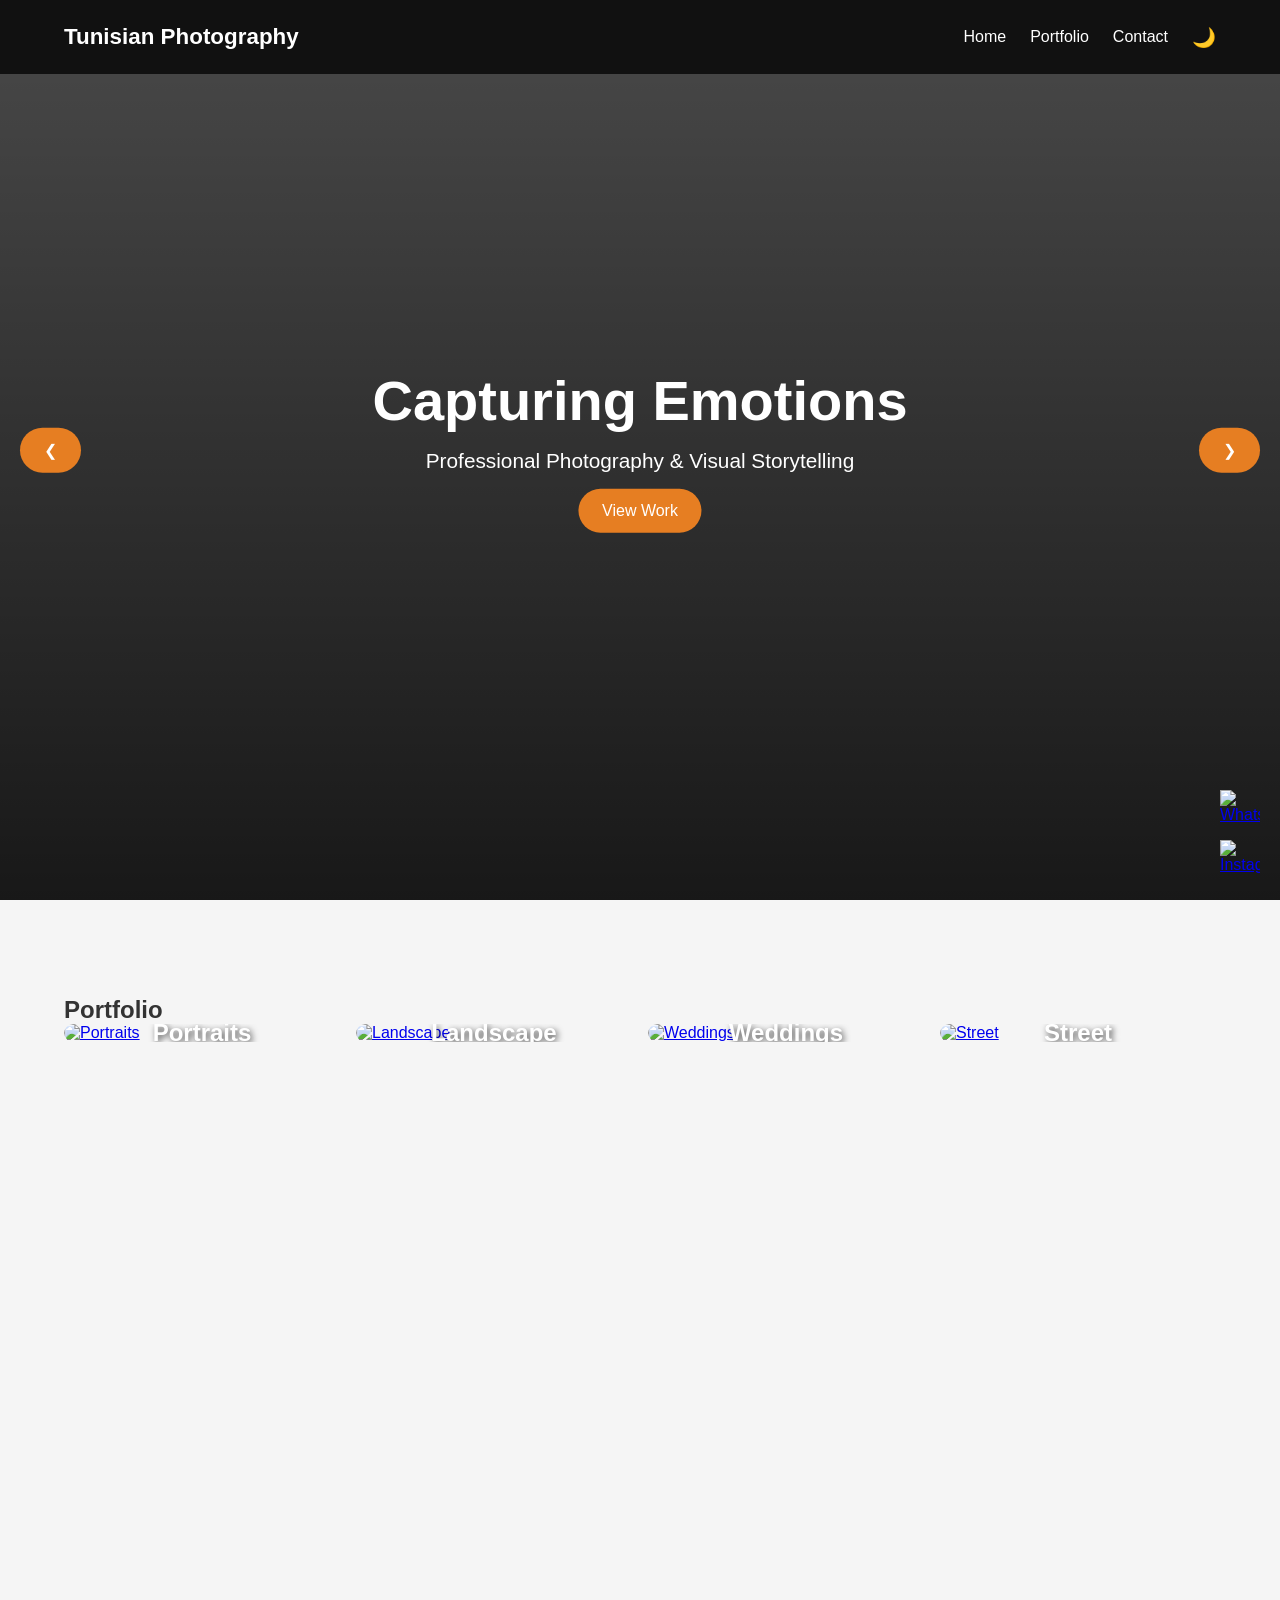
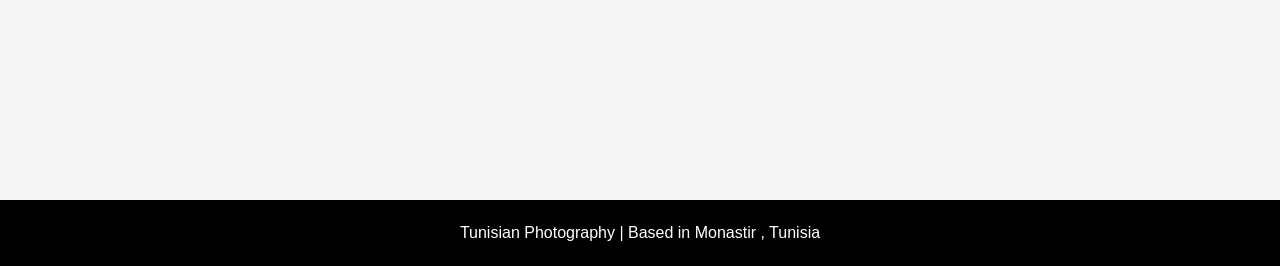
==== index.html @ c463dbb7 "intial commit" ====
<!DOCTYPE html>
<html lang="en">
<head>
<meta charset="UTF-8">
<meta name="viewport" content="width=device-width, initial-scale=1.0">
<title>Tunisian Photography</title>
<link rel="stylesheet" href="styles.css">
<script src="script.js" defer></script>
</head>
<body>

<!-- Preloader -->
<div id="preloader"><span></span></div>

<!-- Header -->
<header>
  <div class="logo">Tunisian Photography</div>
  <nav>
    <ul>
      <li><a href="index.html">Home</a></li>
      <li><a href="portfolio.html">Portfolio</a></li>
      <li><a href="contact.html">Contact</a></li>
      <li><button id="darkModeToggle">🌙</button></li>
    </ul>
  </nav>
</header>

<!-- Social Buttons -->
<div class="social-fixed">
    <!-- WhatsApp: opens chat with your number -->
    <a href="https://wa.me/21650243344" target="_blank" rel="noopener">
      <img src="https://upload.wikimedia.org/wikipedia/commons/6/6b/WhatsApp.svg" alt="WhatsApp">
    </a>
  
    <!-- Instagram: opens your profile -->
    <a href="https://www.instagram.com/_farah_chaabane_/" target="_blank" rel="noopener">
      <img src="https://upload.wikimedia.org/wikipedia/commons/e/e7/Instagram_logo_2016.svg" alt="Instagram">
    </a>
  </div>
  
  

<!-- Lightbox -->
<div class="lightbox"><img></div>

<!-- Hero Slider Section -->
<section id="home" class="hero-slider">
    <div class="slides">
      <div class="slide"><img src="https://picsum.photos/1600/900?random=1" alt="Slide 1"></div>
      <div class="slide"><img src="https://picsum.photos/1600/900?random=2" alt="Slide 2"></div>
      <div class="slide"><img src="https://picsum.photos/1600/900?random=3" alt="Slide 3"></div>
      <div class="slide"><img src="https://picsum.photos/1600/900?random=4" alt="Slide 4"></div>
      <div class="slide"><img src="https://picsum.photos/1600/900?random=5" alt="Slide 5"></div>
      <div class="slide"><img src="https://picsum.photos/1600/900?random=6" alt="Slide 6"></div>
    </div>
  
    <!-- Overlay Text -->
    <div class="hero-text">
      <h1>Capturing Emotions</h1>
      <p>Professional Photography & Visual Storytelling</p>
      <a href="#photography" class="hero-btn">View Work</a>
    </div>
  
    <!-- Slider Arrows -->
    <button class="prev-slide">&#10094;</button>
    <button class="next-slide">&#10095;</button>
  </section>
  
  <!-- Photography Section -->
<section id="photography">
    <h2>Portfolio</h2>
    <div class="portfolio-grid gallery">
      <!-- Instagram photos (replace src with your Instagram image URLs) -->
     <a href="portraits.html" class="portfolio-btn">
      <img src="https://picsum.photos/400?random=101" alt="Portraits">
      <span>Portraits</span>
    </a>
    <a href="landscape.html" class="portfolio-btn">
      <img src="https://picsum.photos/400?random=201" alt="Landscape">
      <span>Landscape</span>
    </a>
    <a href="weddings.html" class="portfolio-btn">
      <img src="https://picsum.photos/400?random=301" alt="Weddings">
      <span>Weddings</span>
    </a>
    <a href="commercial.html" class="portfolio-btn">
      <img src="https://picsum.photos/400?random=401" alt="Street">
      <span>Street</span>
    </a>
    </div>
  </section>

<!-- Footer -->
<footer>
    <p> Tunisian Photography | Based in Monastir , Tunisia</p>
  </footer>
  

</body>
</html>
---- styles.css ----
/* ===================== GLOBAL ===================== */
* { box-sizing: border-box; margin: 0; padding: 0; }
html {
    scroll-behavior: smooth;
  }  
body {
  font-family: 'Segoe UI', sans-serif;
  background: #f5f5f5;
  color: #333;
  scroll-behavior: smooth;
  transition: background .3s, color .3s;
}

/* Preloader */
#preloader {
  position: fixed;
  inset: 0;
  background: #fff;
  display: flex;
  justify-content: center;
  align-items: center;
  z-index: 9999;
}
#preloader span {
  width: 50px;
  height: 50px;
  border: 5px solid #e67e22;
  border-top: 5px solid transparent;
  border-radius: 50%;
  animation: spin 1s linear infinite;
}
@keyframes spin { to { transform: rotate(360deg); } }

/* Header */
header {
  position: fixed;
  top: 0;
  width: 100%;
  background: #111;
  color: #fff;
  display: flex;
  justify-content: space-between;
  align-items: center;
  padding: 1.5rem 5%;
  z-index: 1000;
  transition: .3s;
}
header.scrolled { background: #000; }

.logo { font-size: 1.4rem; font-weight: bold; }

nav ul {
  display: flex;
  gap: 1.5rem;
  align-items: center;
  list-style: none;
}

nav a {
  color: white;
  text-decoration: none;
  transition: .3s;
}
nav a:hover { color: #e67e22; }

nav button {
  background: none;
  border: none;
  font-size: 1.2rem;
  cursor: pointer;
  transition: transform 0.3s ease;
}
nav button:hover { transform: scale(1.2); }

/* Social buttons */
.social-fixed {
  position: fixed;
  right: 20px;
  bottom: 20px;
  display: flex;
  flex-direction: column;
  gap: 10px;
  z-index: 1000;
}
.social-fixed img {
  width: 40px;
  height: 40px;
  display: block;
}

/* Sections */
section { padding: 6rem 5%; min-height: 100vh; opacity: 0; transform: translateY(40px); transition: 1s; }
section.show { opacity: 1; transform: translateY(0); }

/* Hero */
#home {
  background: linear-gradient(rgba(0,0,0,.7), rgba(0,0,0,.9)), url('images/hero.jpg') center/cover no-repeat;
  color: white;
  display: flex;
  flex-direction: column;
  justify-content: center;
  align-items: center;
  text-align: center;
}
#home h1 { font-size: 3.5rem; }
#home p { font-size: 1.3rem; margin: 1rem 0; }
#home button {
  padding: .8rem 1.5rem;
  border: none;
  background: #e67e22;
  color: white;
  font-size: 1rem;
  border-radius: 30px;
  cursor: pointer;
}

/* Portfolio */
.portfolio-grid, .gallery {
  display: grid;
  grid-template-columns: repeat(auto-fit, minmax(250px, 1fr));
  gap: 1rem;
}
.portfolio-btn, .gallery img {
  position: relative;
  border-radius: 15px;
  cursor: pointer;
  overflow: hidden;
  transition: transform .3s, box-shadow .3s;
}
.portfolio-btn img, .gallery img {
  width: 100%;
  height: auto;
  display: block;
  border-radius: 15px;
  transition: transform .3s ease;
}
.portfolio-btn:hover img, .gallery img:hover { transform: scale(1.05); }
.portfolio-btn span {
  position: absolute;
  top: 50%;
  left: 50%;
  transform: translate(-50%, -50%);
  color: white;
  font-size: 1.5rem;
  font-weight: bold;
  text-shadow: 2px 2px 6px rgba(0,0,0,0.7);
  pointer-events: none;
}

/* Lightbox */
.lightbox {
  display: none;
  position: fixed;
  inset: 0;
  background: rgba(0,0,0,.9);
  justify-content: center;
  align-items: center;
  z-index: 2000;
}
.lightbox img { max-width: 90%; max-height: 90vh; border-radius: 5px; }

/* Page Navigation */
.page-nav {
  display: flex;
  justify-content: space-between;
  max-width: 1200px;
  margin: 3rem auto 4rem;
  padding: 0 5%;
}
.page-nav button {
  padding: .8rem 1.6rem;
  border: none;
  background: #e67e22;
  color: white;
  border-radius: 25px;
  cursor: pointer;
  font-size: 1rem;
  transition: .3s;
}
.page-nav button:hover { transform: scale(1.05); }

/* ===== CONTACT PAGE PREMIUM STYLE ===== */
/* Center the left text vertically */
.contact-wrap {
    max-width: 1100px;
    margin: 6rem auto;
    padding: 0 6%;
    display: grid;
    grid-template-columns: 1fr 1fr;
    gap: 4rem;
    align-items: center; /* This centers left and right vertically */
}
/* Make submit button more visible */
.contact-form button {
    width: 100%;
    padding: 1rem;
    border: none;
    background: #e67e22; /* Bright orange for visibility */
    color: white;
    font-size: 1.1rem;
    font-weight: 600;
    border-radius: 30px;
    cursor: pointer;
    transition: transform .3s, box-shadow .3s;
    box-shadow: 0 5px 15px rgba(230, 126, 34, 0.5); /* subtle shadow */
}
.contact-form button:hover {
    background: #cf6d15; /* slightly darker on hover */
    transform: translateY(-2px);
    box-shadow: 0 10px 25px rgba(230, 126, 34, 0.6);
}
/* Center the text inside the left column */
.contact-info {
    display: flex;
    flex-direction: column;
    justify-content: center; /* vertical centering */
    height: 100%; /* fill the column height */
    text-align: center;
}

/* Intro text */
.contact-intro {
    max-width: 600px;
    margin: 1.5rem auto 0;
    font-size: 1.05rem;
    line-height: 1.6;
    color: #666;
    text-align: center;
}
body.dark .contact-intro { color: #aaa; }

/* Form */
.contact-form {
    background: var(--card);
    padding: 3rem;
    border-radius: 20px;
    box-shadow: 0 20px 40px var(--shadow);
}

/* Input groups */
.form-group { position: relative; margin-bottom: 2rem; }

/* Inputs */
.form-group input,
.form-group textarea {
    width: 100%;
    padding: 1.2rem 0;
    border: none;
    border-bottom: 2px solid #ddd;
    background: transparent;
    font-size: 1rem;
    color: var(--text);
    outline: none;
    transition: .3s;
}
.form-group textarea { resize: none; height: 120px; }

/* Labels */
.form-group label {
    position: absolute;
    left: 0;
    top: 1.2rem;
    font-size: .9rem;
    color: #777;
    pointer-events: none;
    transition: .3s;
}

/* Floating labels on focus or filled */
.form-group input:focus + label,
.form-group textarea:focus + label,
.form-group input:not(:placeholder-shown) + label,
.form-group textarea:not(:placeholder-shown) + label {
    top: -10px;
    font-size: .75rem;
    color: var(--accent);
}

/* Focus border */
.form-group input:focus,
.form-group textarea:focus { border-color: var(--accent); }

/* Submit button */
.contact-form button {
    width: 100%;
    padding: 1rem;
    border: none;
    background: var(--accent);
    color: white;
    font-size: 1rem;
    border-radius: 30px;
    cursor: pointer;
    transition: .3s;
}
.contact-form button:hover {
    transform: translateY(-2px);
    box-shadow: 0 10px 20px rgba(0,0,0,.15);
}

/* Success message */
.form-success {
    display: none;
    margin-top: 1.5rem;
    color: green;
    font-weight: 500;
    text-align: center;
}

/* Mobile responsiveness */
@media(max-width:900px){
    .contact-wrap { grid-template-columns: 1fr; gap: 3rem; }
}

/* Footer */
footer { background: #000; color: white; text-align: center; padding: 1.5rem; }

/* Dark Mode */
body.dark { background: #121212; color: #f1f1f1; }
body.dark header { background: #1e1e1e; box-shadow: 0 2px 5px rgba(255,255,255,0.05); }
body.dark nav a { color: #f1f1f1; }
body.dark footer { background: #1e1e1e; }
body.dark #contact input, body.dark #contact textarea { background: #1e1e1e; color: white; border: 1px solid #333; }
body.dark #contact button { background: #f1f1f1; color: #111; }
#contact-content {
    display: block !important;
    opacity: 1 !important;
    visibility: visible !important;
    min-height: 100vh;
  }
  /* Hero slider */
  .hero-slider {
    position: relative;
    width: 100%;
    height: 100vh; /* Full viewport height */
    overflow: hidden;
    margin: 0;
    padding: 0;
  }
  
  .hero-slider .slides {
    display: flex;
    width: 100%;
    height: 100%;
    transition: transform 0.7s ease-in-out;
  }
  
  .hero-slider .slide {
    min-width: 100%;
    height: 100%;
  }
  
  .hero-slider .slide img {
    width: 100%;
    height: 100%;
    object-fit: cover;
  }
  
  /* Overlay text */
  .hero-text {
    position: absolute;
    top: 50%;
    left: 50%;
    transform: translate(-50%, -50%);
    color: white;
    text-align: center;
    z-index: 10;
  }
  
  .hero-text h1 {
    font-size: 3.5rem;
    margin-bottom: 1rem;
  }
  
  .hero-text p {
    font-size: 1.3rem;
    margin-bottom: 1.5rem;
  }
  /* Hero Button (View Work) */
.hero-text .hero-btn {
    display: inline-block;
    padding: 0.8rem 1.5rem;
    background: #e67e22;
    color: white;
    font-size: 1rem;
    font-weight: 500;
    text-decoration: none; /* remove underline */
    border-radius: 30px;
    cursor: pointer;
    transition: transform 0.3s, box-shadow 0.3s;
  }
  
  .hero-text .hero-btn:hover {
    transform: translateY(-2px);
    box-shadow: 0 10px 20px rgba(230,126,34,0.6);
  }
  


  /* Arrows */
  .hero-slider button.prev-slide,
  .hero-slider button.next-slide {
    position: absolute;
    top: 50%;
    transform: translateY(-50%);
    font-size: 2.5rem;
    color: white;
    background: rgba(0,0,0,0.3);
    border: none;
    padding: 0.5rem 1rem;
    cursor: pointer;
    z-index: 10;
  }
  
  .hero-slider button.prev-slide { left: 20px; }
  .hero-slider button.next-slide { right: 20px; }
  
  .hero-slider button.prev-slide:hover,
  .hero-slider button.next-slide:hover {
    background: rgba(0,0,0,0.6);
  }
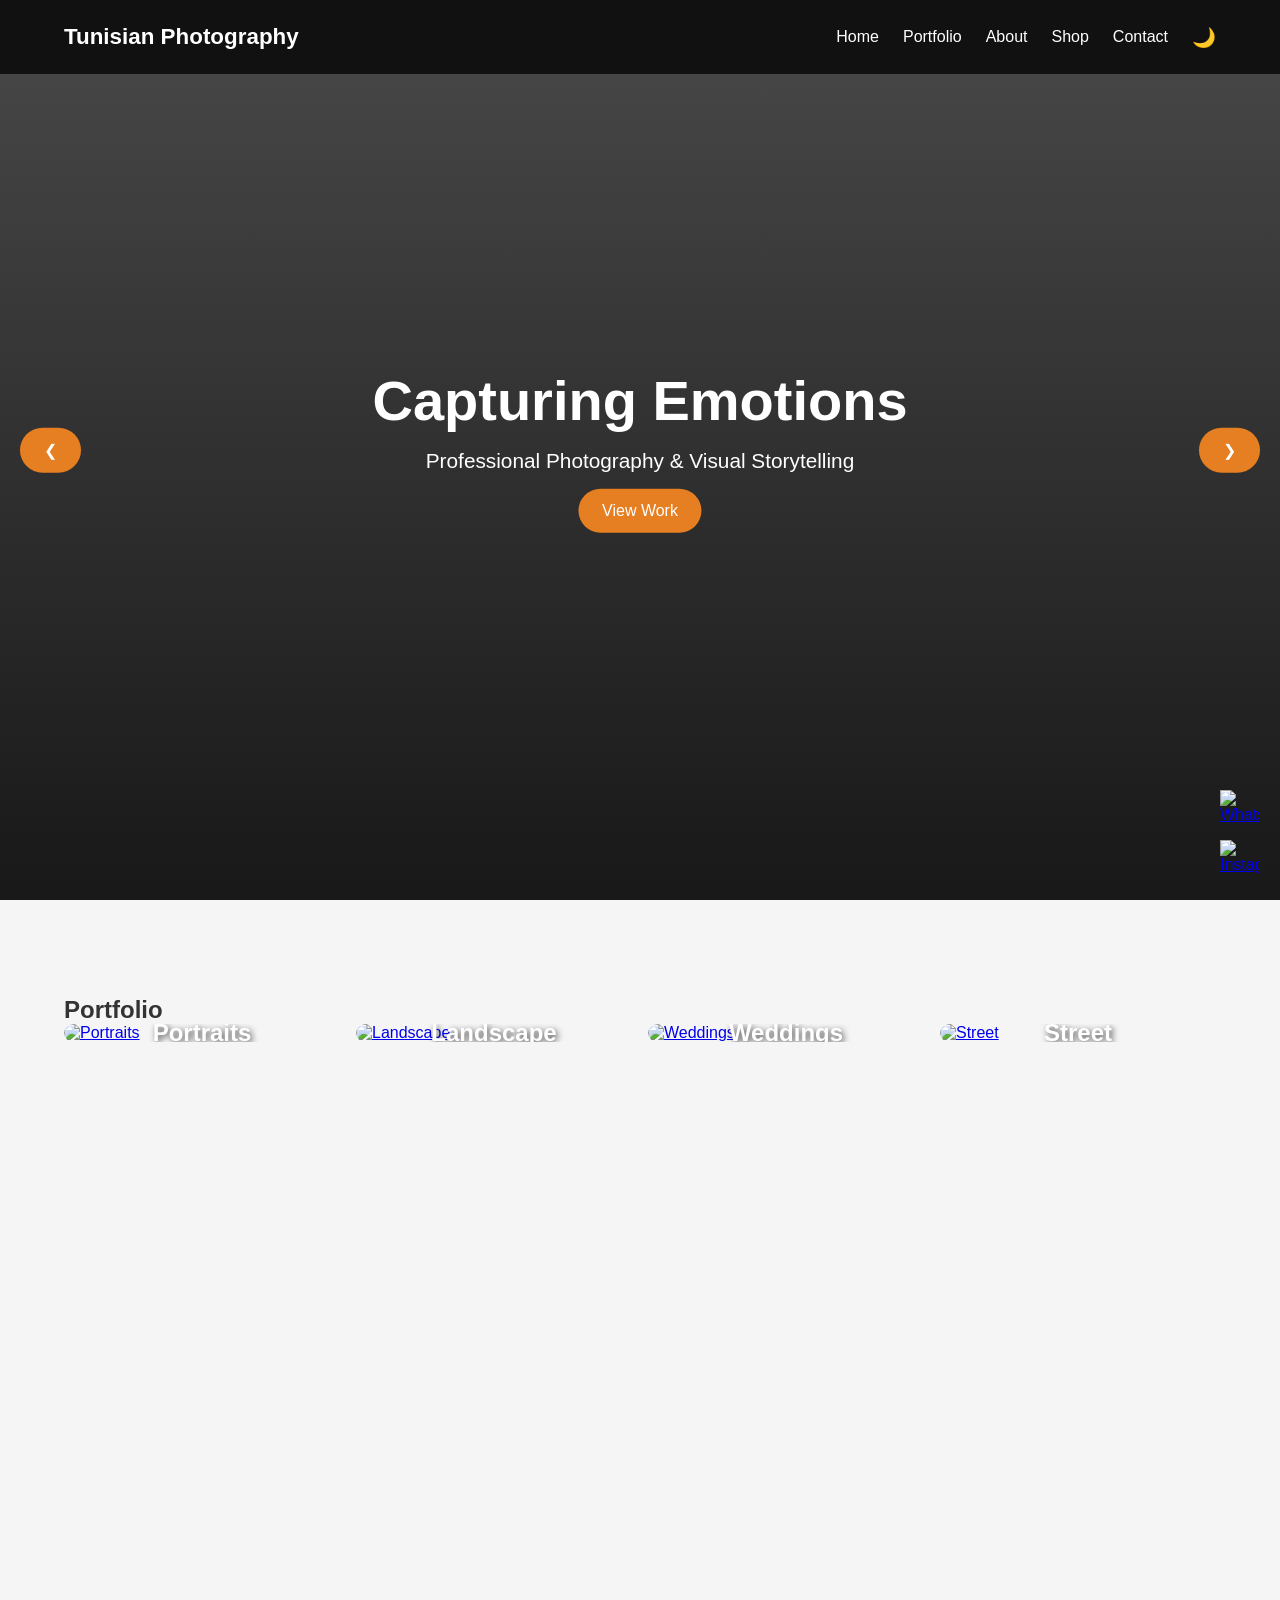
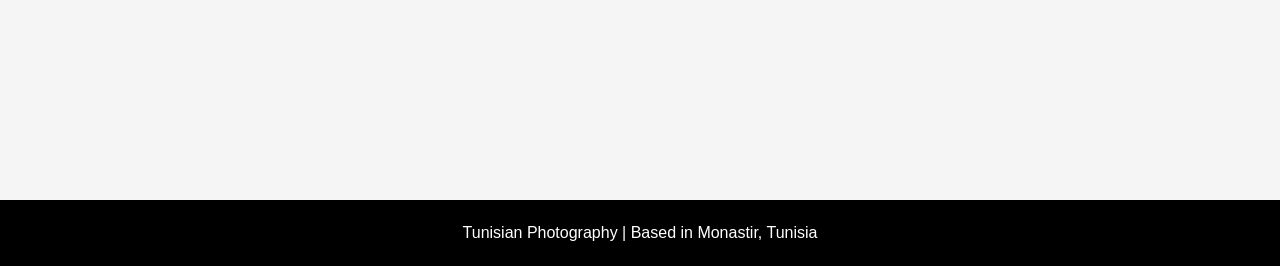
==== commit 16dc0509: "Refactor index.html for social links and hero section Updated social media links and hero slider sec" ====
--- a/index.html
+++ b/index.html
@@ -19,6 +19,8 @@
     <ul>
       <li><a href="index.html">Home</a></li>
       <li><a href="portfolio.html">Portfolio</a></li>
+      <li><a href="about.html">About</a></li>
+      <li><a href="shop.html">Shop</a></li>
       <li><a href="contact.html">Contact</a></li>
       <li><button id="darkModeToggle">🌙</button></li>
     </ul>
@@ -27,74 +29,67 @@
 
 <!-- Social Buttons -->
 <div class="social-fixed">
-    <!-- WhatsApp: opens chat with your number -->
-    <a href="https://wa.me/21650243344" target="_blank" rel="noopener">
-      <img src="https://upload.wikimedia.org/wikipedia/commons/6/6b/WhatsApp.svg" alt="WhatsApp">
-    </a>
-  
-    <!-- Instagram: opens your profile -->
-    <a href="https://www.instagram.com/_farah_chaabane_/" target="_blank" rel="noopener">
-      <img src="https://upload.wikimedia.org/wikipedia/commons/e/e7/Instagram_logo_2016.svg" alt="Instagram">
-    </a>
+  <a href="https://wa.me/21650243344" target="_blank" rel="noopener">
+    <img src="https://upload.wikimedia.org/wikipedia/commons/6/6b/WhatsApp.svg" alt="WhatsApp">
+  </a>
+  <a href="https://www.instagram.com/_farah_chaabane_/" target="_blank" rel="noopener">
+    <img src="https://upload.wikimedia.org/wikipedia/commons/e/e7/Instagram_logo_2016.svg" alt="Instagram">
+  </a>
+</div>
+
+<!-- Hero Slider -->
+<section id="home" class="hero-slider">
+  <div class="slides">
+    <div class="slide"><img src="https://picsum.photos/1600/900?random=1" alt="Slide 1"></div>
+    <div class="slide"><img src="https://picsum.photos/1600/900?random=2" alt="Slide 2"></div>
+    <div class="slide"><img src="https://picsum.photos/1600/900?random=3" alt="Slide 3"></div>
+    <div class="slide"><img src="https://picsum.photos/1600/900?random=4" alt="Slide 4"></div>
+    <div class="slide"><img src="https://picsum.photos/1600/900?random=5" alt="Slide 5"></div>
+    <div class="slide"><img src="https://picsum.photos/1600/900?random=6" alt="Slide 6"></div>
   </div>
-  
-  
 
-<!-- Lightbox -->
-<div class="lightbox"><img></div>
+  <div class="hero-text">
+    <h1>Capturing Emotions</h1>
+    <p>Professional Photography & Visual Storytelling</p>
+    <a href="#photography" class="hero-btn">View Work</a>
+  </div>
 
-<!-- Hero Slider Section -->
-<section id="home" class="hero-slider">
-    <div class="slides">
-      <div class="slide"><img src="https://picsum.photos/1600/900?random=1" alt="Slide 1"></div>
-      <div class="slide"><img src="https://picsum.photos/1600/900?random=2" alt="Slide 2"></div>
-      <div class="slide"><img src="https://picsum.photos/1600/900?random=3" alt="Slide 3"></div>
-      <div class="slide"><img src="https://picsum.photos/1600/900?random=4" alt="Slide 4"></div>
-      <div class="slide"><img src="https://picsum.photos/1600/900?random=5" alt="Slide 5"></div>
-      <div class="slide"><img src="https://picsum.photos/1600/900?random=6" alt="Slide 6"></div>
-    </div>
-  
-    <!-- Overlay Text -->
-    <div class="hero-text">
-      <h1>Capturing Emotions</h1>
-      <p>Professional Photography & Visual Storytelling</p>
-      <a href="#photography" class="hero-btn">View Work</a>
-    </div>
-  
-    <!-- Slider Arrows -->
-    <button class="prev-slide">&#10094;</button>
-    <button class="next-slide">&#10095;</button>
-  </section>
-  
-  <!-- Photography Section -->
+  <button class="prev-slide">&#10094;</button>
+  <button class="next-slide">&#10095;</button>
+</section>
+
+
+<!-- Portfolio Section -->
 <section id="photography">
-    <h2>Portfolio</h2>
-    <div class="portfolio-grid gallery">
-      <!-- Instagram photos (replace src with your Instagram image URLs) -->
-     <a href="portraits.html" class="portfolio-btn">
+  <h2>Portfolio</h2>
+  <div class="portfolio-grid gallery">
+    
+    <a href="portraits.html" class="portfolio-btn">
       <img src="https://picsum.photos/400?random=101" alt="Portraits">
       <span>Portraits</span>
     </a>
+    
     <a href="landscape.html" class="portfolio-btn">
       <img src="https://picsum.photos/400?random=201" alt="Landscape">
       <span>Landscape</span>
     </a>
+    
     <a href="weddings.html" class="portfolio-btn">
       <img src="https://picsum.photos/400?random=301" alt="Weddings">
       <span>Weddings</span>
     </a>
-    <a href="commercial.html" class="portfolio-btn">
+    
+    <a href="street.html" class="portfolio-btn">
       <img src="https://picsum.photos/400?random=401" alt="Street">
       <span>Street</span>
     </a>
-    </div>
-  </section>
-
+    
+  </div>
+</section>
 <!-- Footer -->
 <footer>
-    <p> Tunisian Photography | Based in Monastir , Tunisia</p>
-  </footer>
-  
+  <p>Tunisian Photography | Based in Monastir, Tunisia</p>
+</footer>
 
 </body>
 </html>
